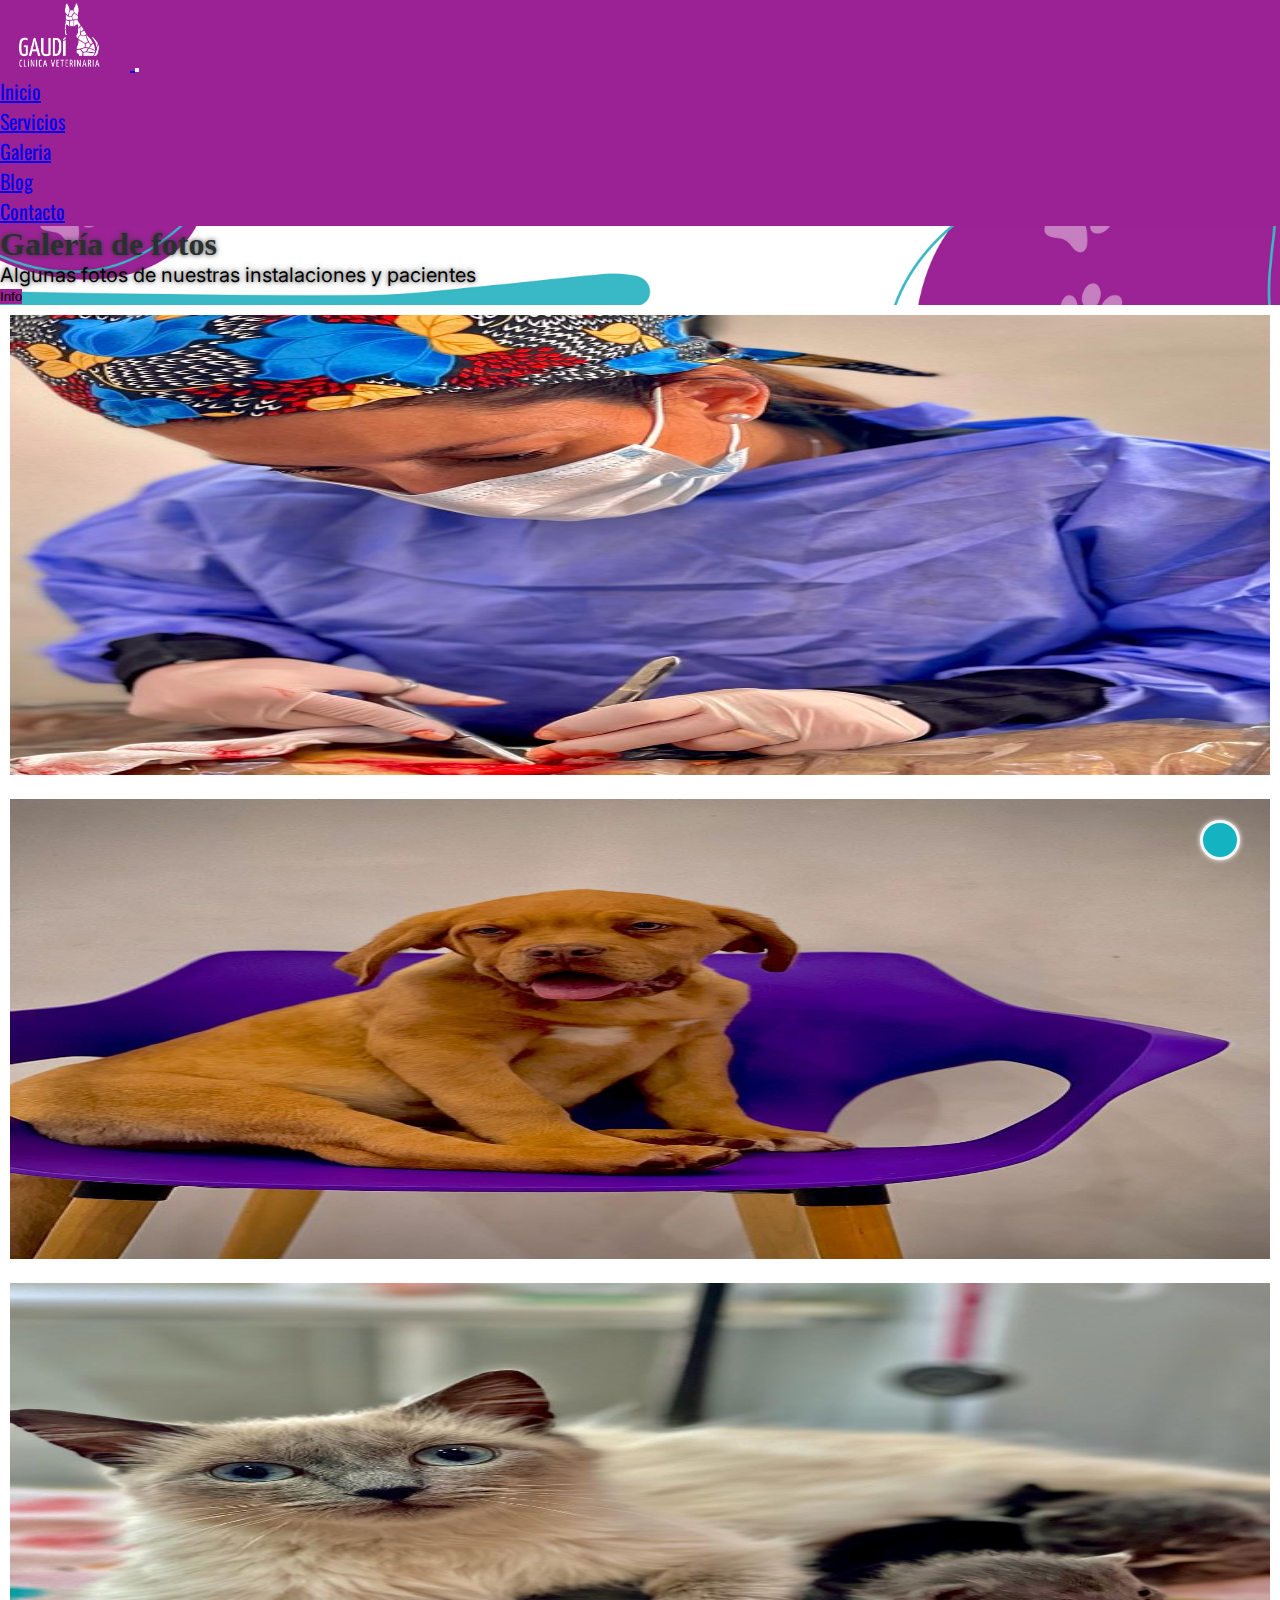
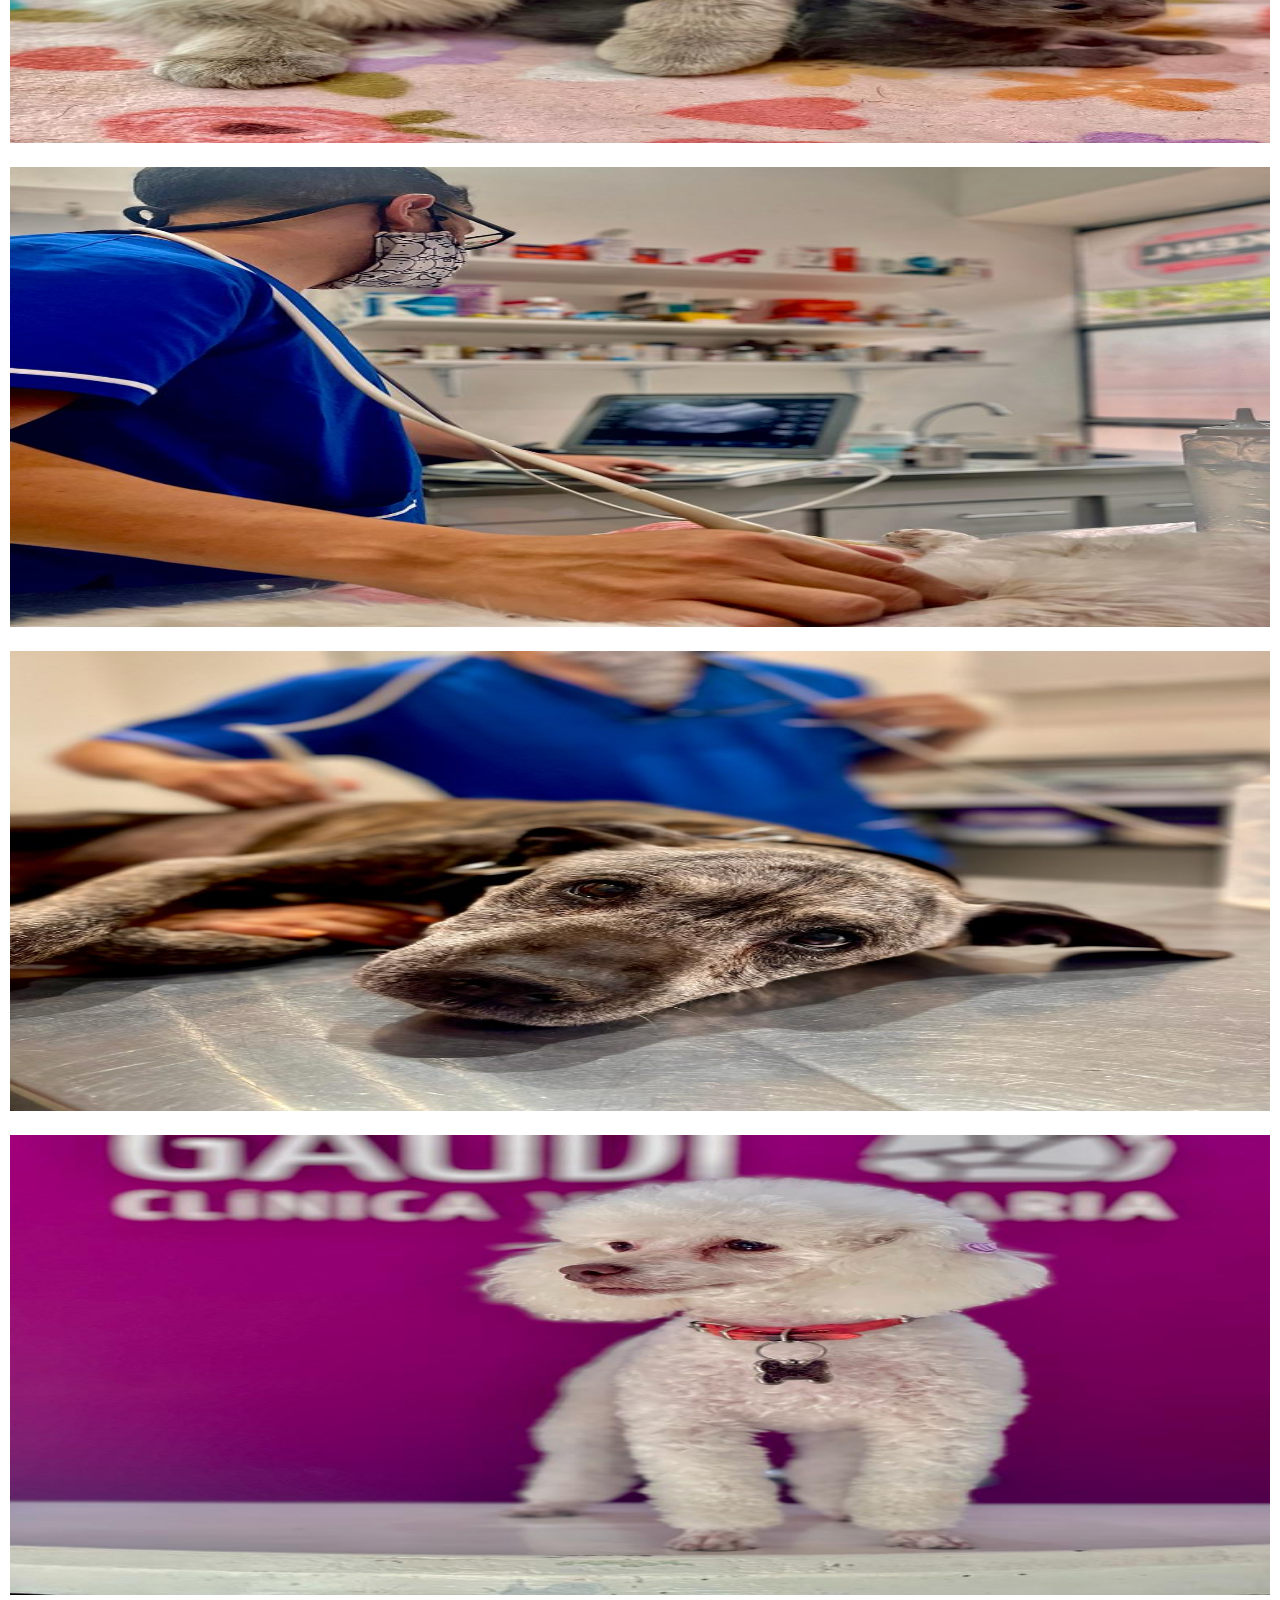
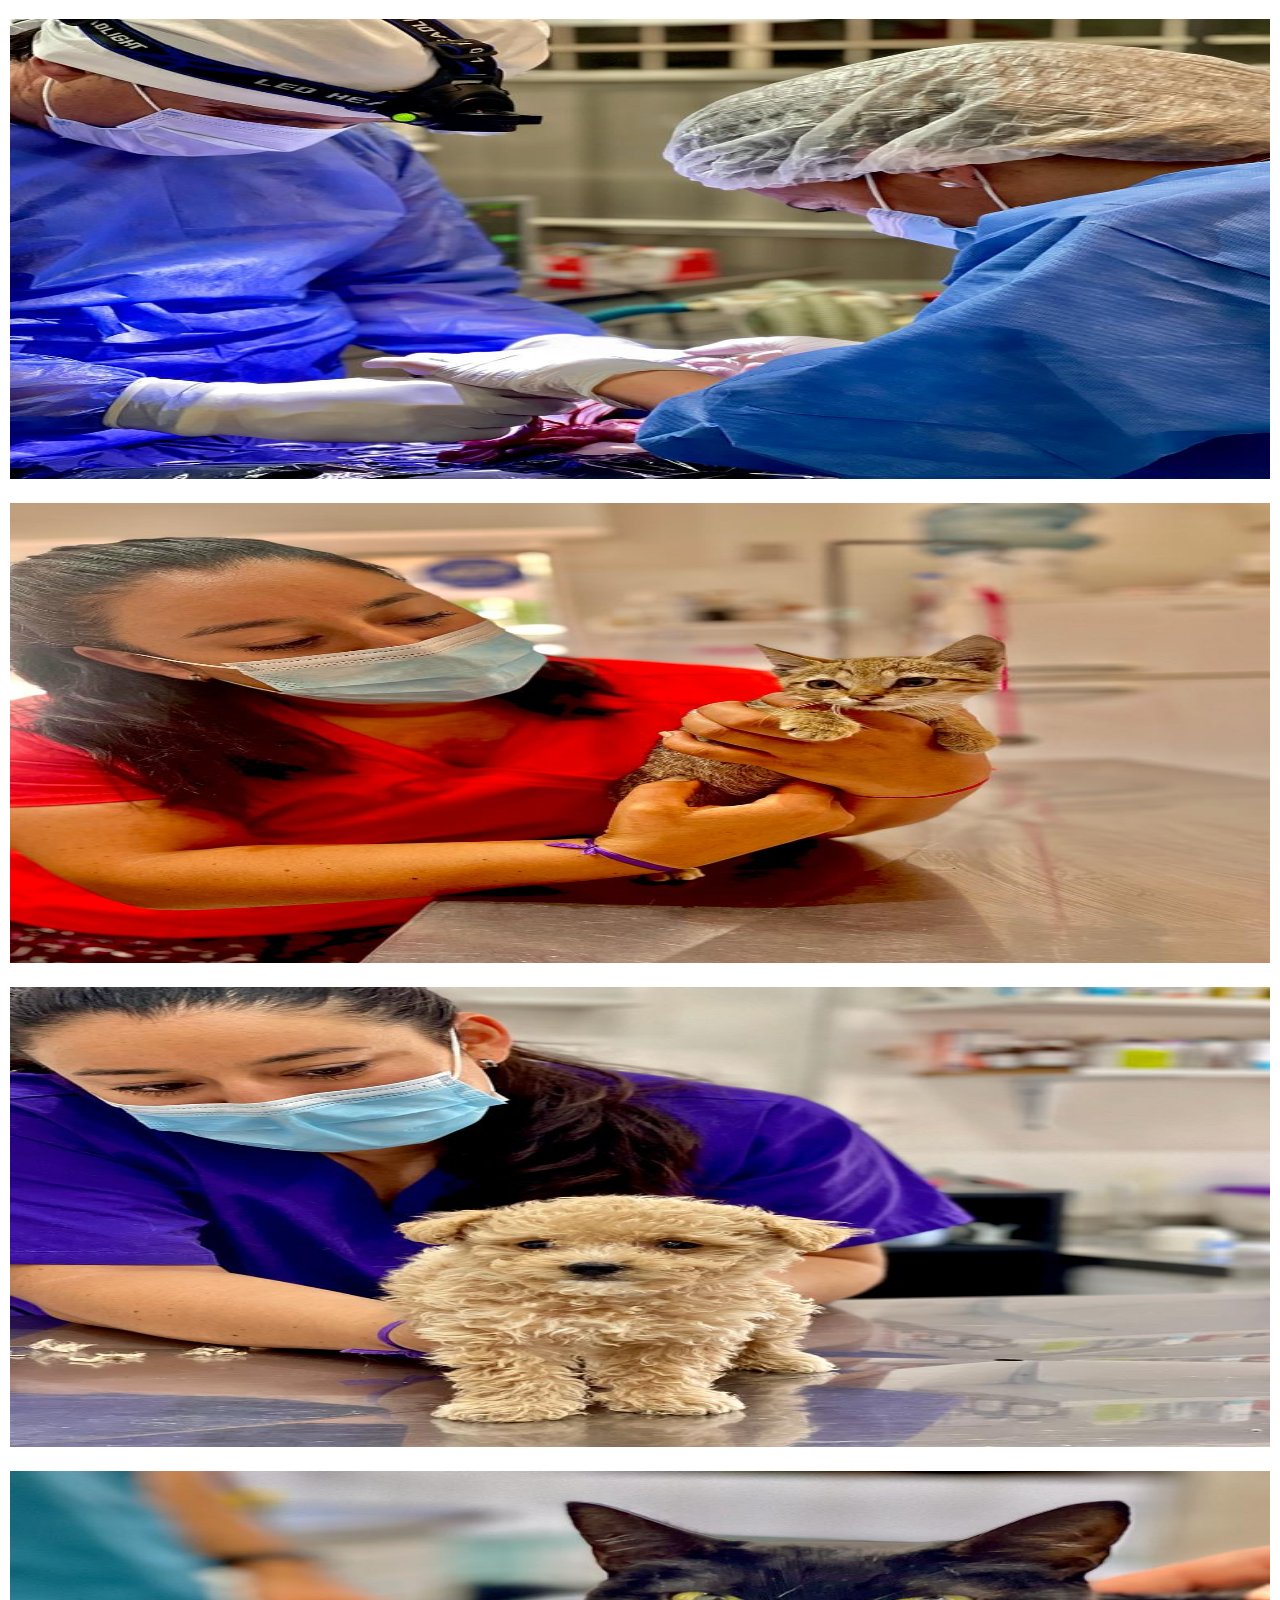
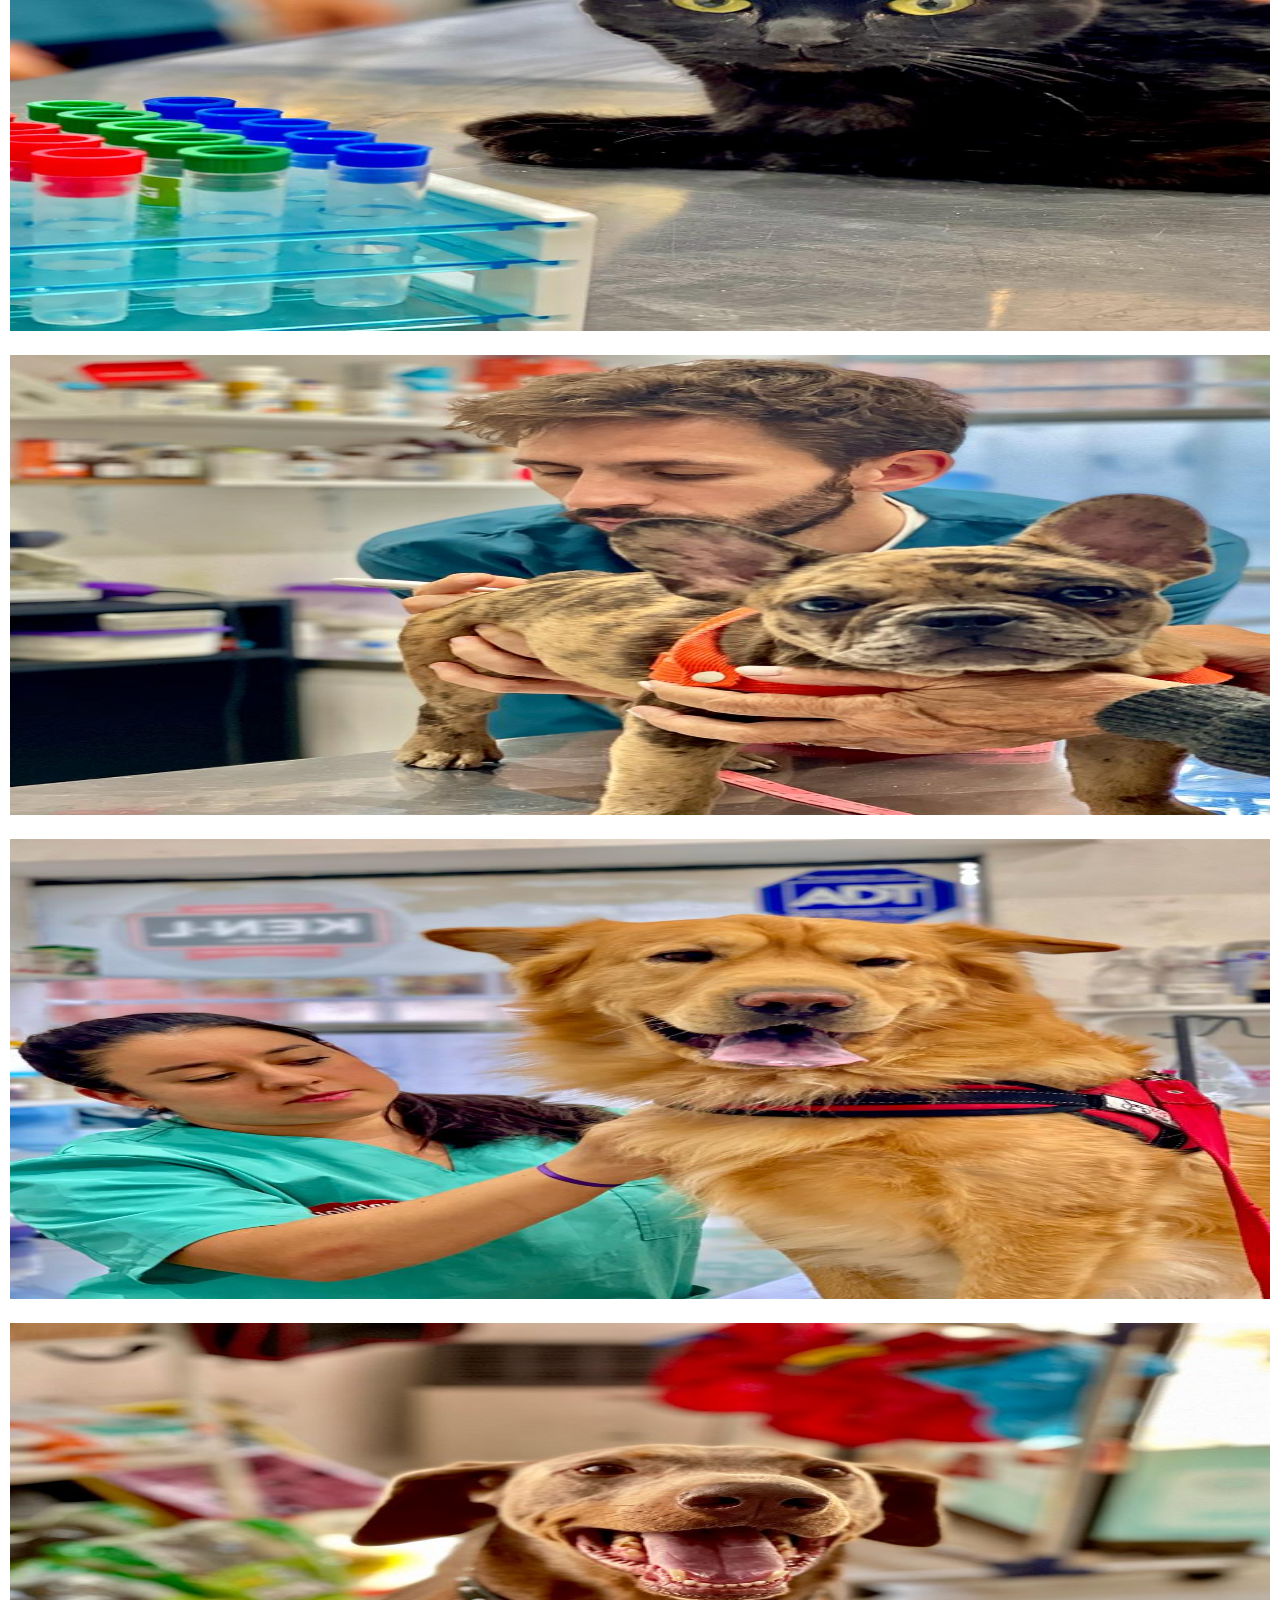
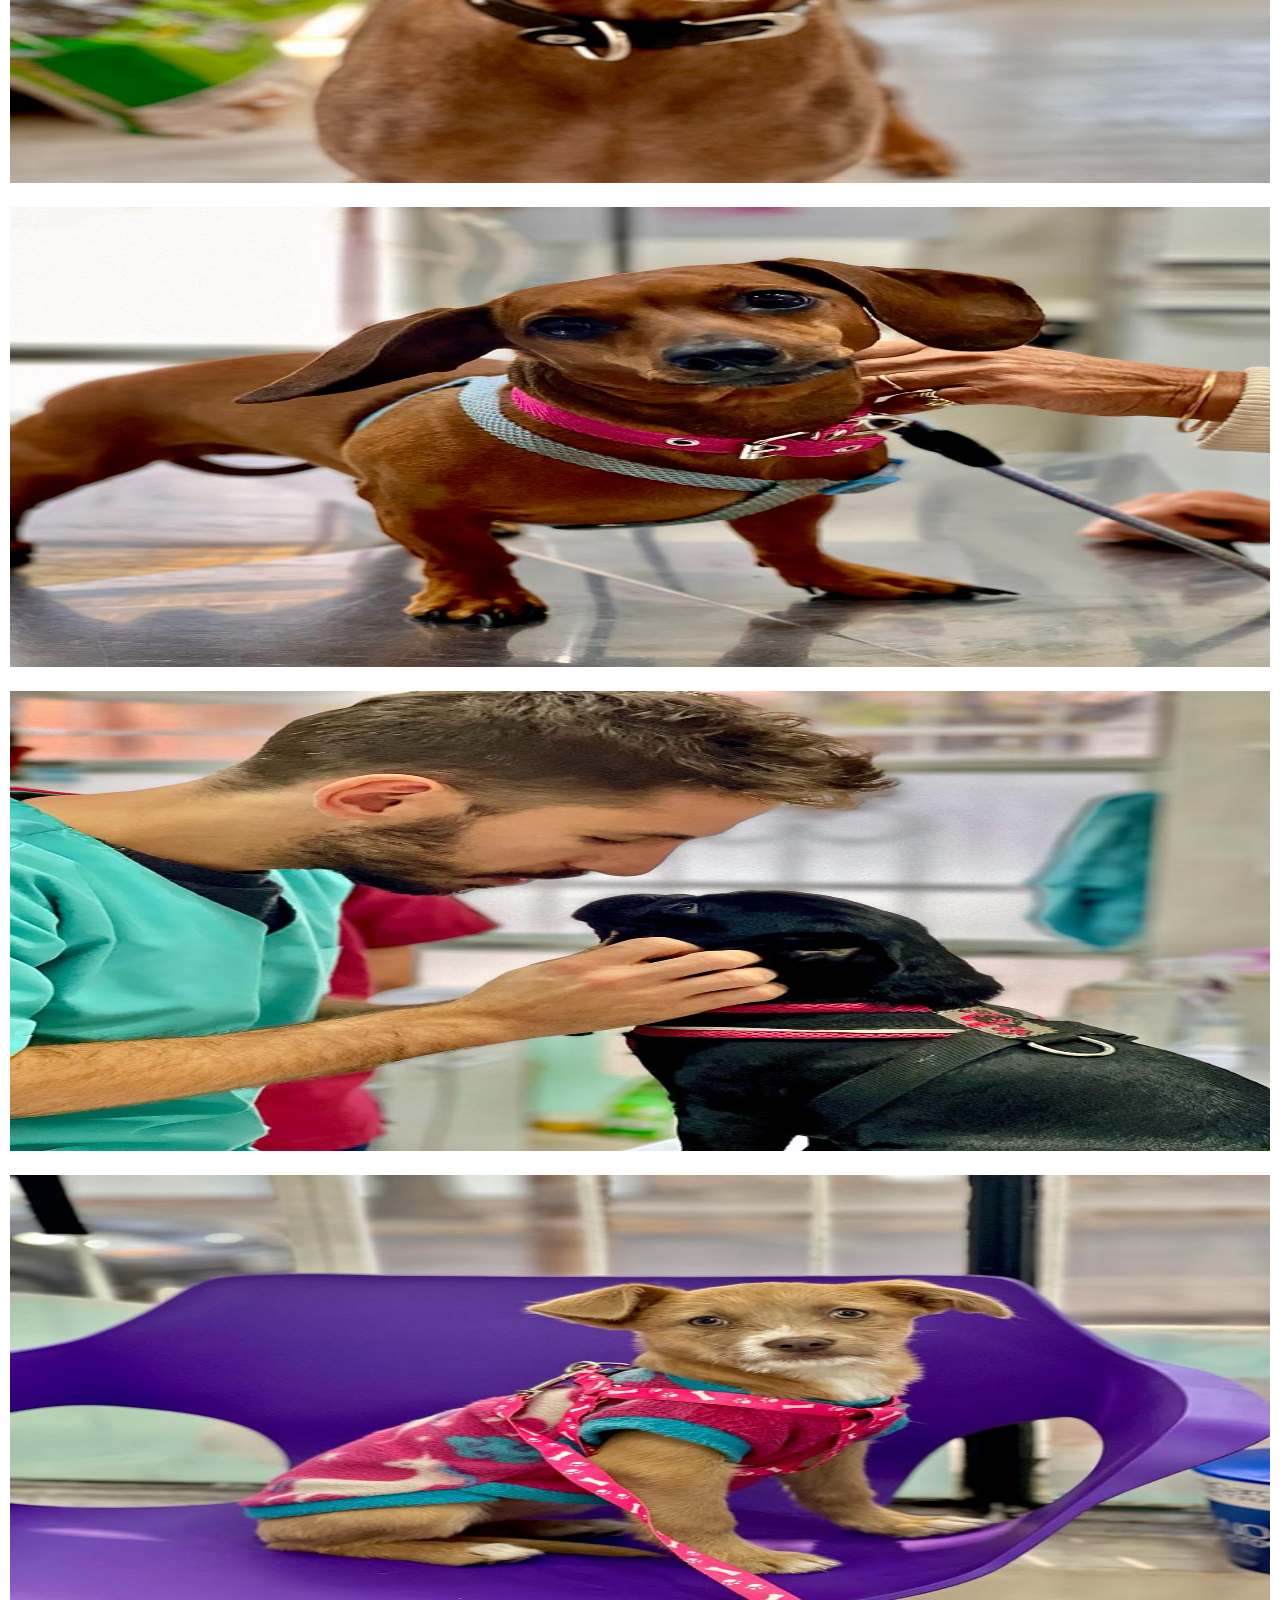
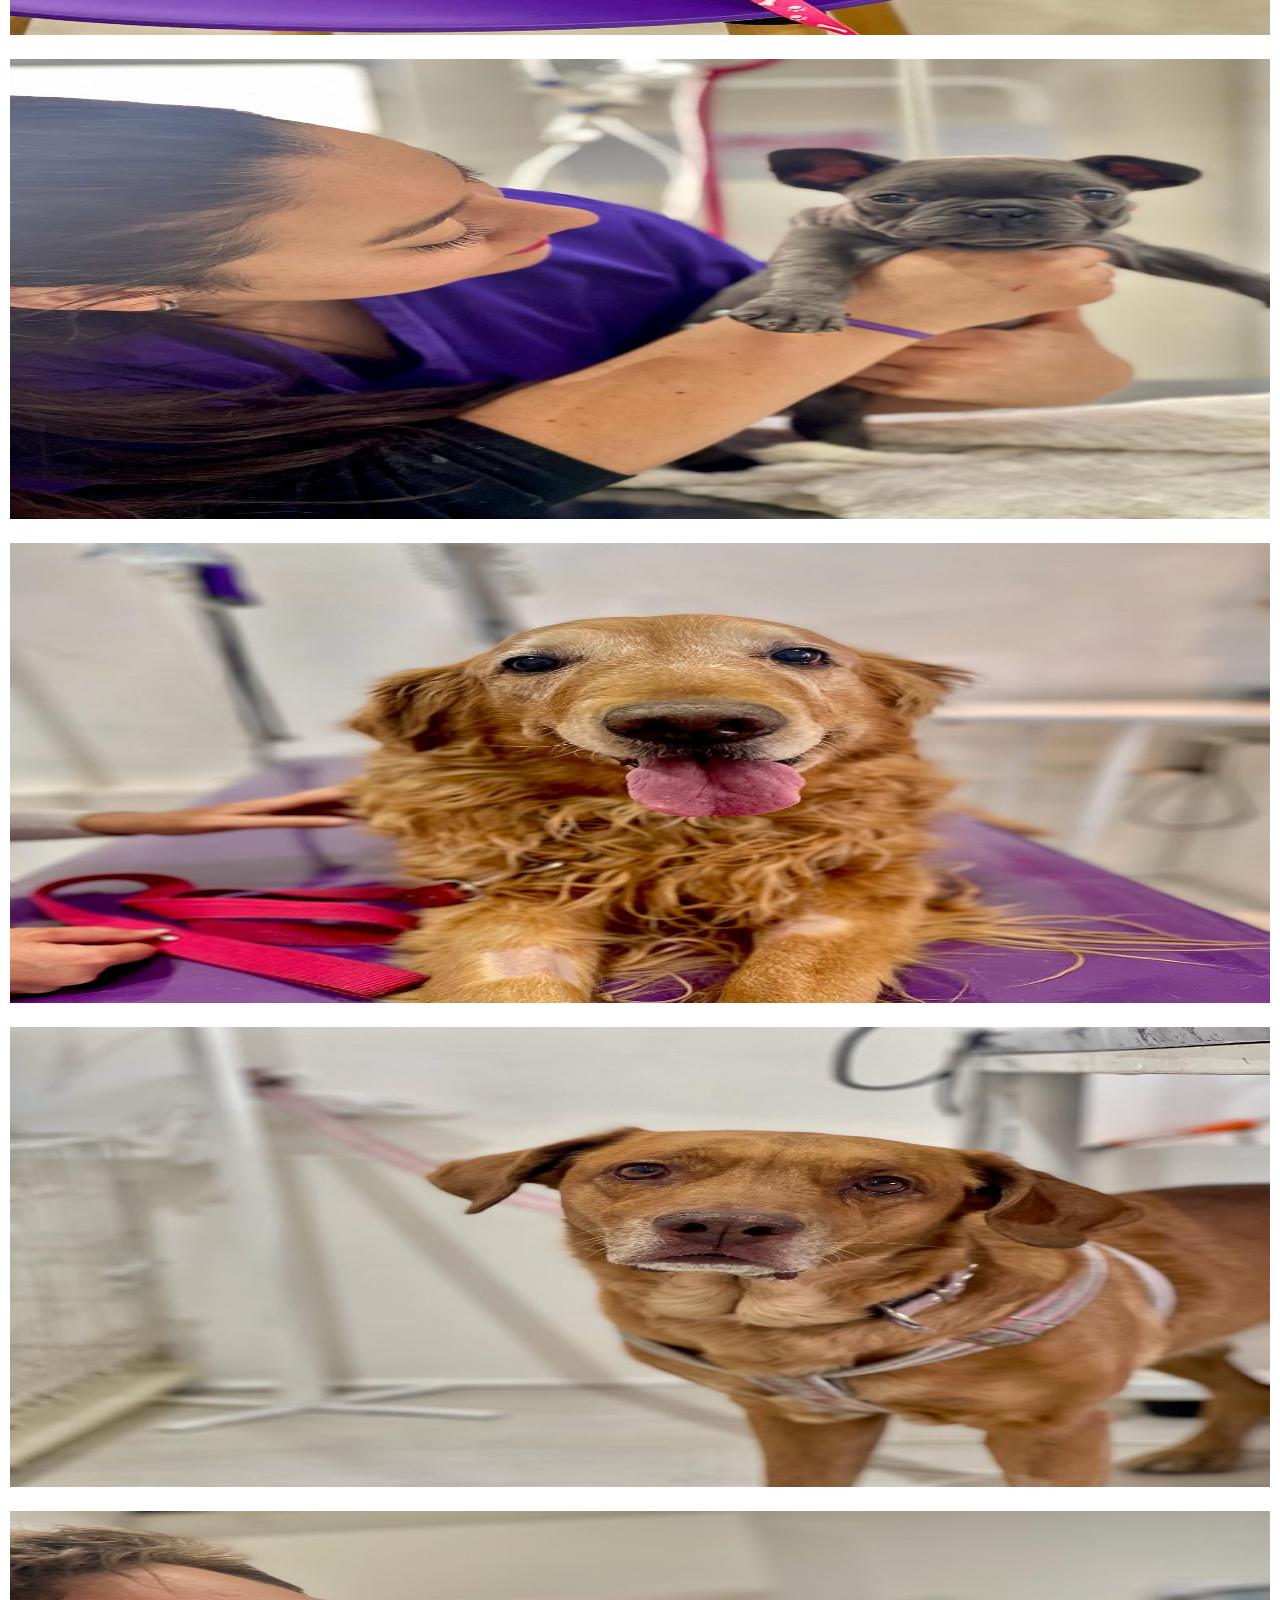
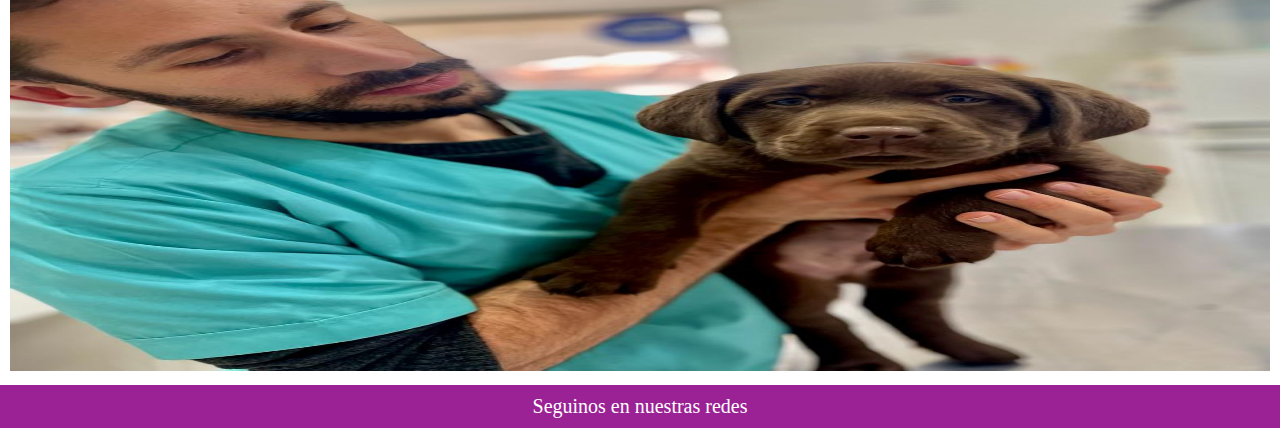
==== galeria.html @ 2f13451f "agrego galeria de imagenes y sass" ====
<!DOCTYPE html>
<html lang="en">
<head>
    <meta charset="UTF-8">
    <meta http-equiv="X-UA-Compatible" content="IE=edge">
    <meta name="viewport" content="width=device-width, initial-scale=1.0">
    <link rel="shortcut icon" href="multimedia/logovet.png" type="image/x-icon">
    <link rel="stylesheet" href="https://cdnjs.cloudflare.com/ajax/libs/font-awesome/6.1.2/css/all.min.css" integrity="sha512-1sCRPdkRXhBV2PBLUdRb4tMg1w2YPf37qatUFeS7zlBy7jJI8Lf4VHwWfZZfpXtYSLy85pkm9GaYVYMfw5BC1A==" crossorigin="anonymous" referrerpolicy="no-referrer" />
    <link rel="preconnect" href="https://fonts.googleapis.com">
    <link rel="preconnect" href="https://fonts.gstatic.com" crossorigin>
    <link href="https://fonts.googleapis.com/css2?family=Bebas+Neue&family=Inter:wght@300&family=Oswald&display=swap" rel="stylesheet">
    <link rel="stylesheet" href="https://cdn.jsdelivr.net/npm/bootstrap@4.6.2/dist/css/bootstrap.min.css"
        integrity="sha384-xOolHFLEh07PJGoPkLv1IbcEPTNtaed2xpHsD9ESMhqIYd0nLMwNLD69Npy4HI+N" crossorigin="anonymous">
    <link rel="stylesheet" href="https://use.fontawesome.com/releases/v5.7.0/css/all.css" integrity="sha384-lZN37f5QGtY3VHgisS14W3ExzMWZxybE1SJSEsQp9S+oqd12jhcu+A56Ebc1zFSJ" crossorigin="anonymous">
    <link rel="stylesheet" href="/sass/galeria.css">
    <title>Document</title>
</head>
<body>

        <!--Barra nav inicio-->
        <nav class="navbar navbar-expand-lg navbar-dark sticky-top">
            <!-- Brand -->
            <a class="navbar-brand" href="#">
                <img src="multimedia/logoinicio.png" alt="logo" style="width: 130px;">
            </a>
    
            <!-- Toggler/collapsibe Button -->
            <button class="navbar-toggler" type="button" data-toggle="collapse" data-target="#collapsibleNavbar">
                <span class="navbar-toggler-icon"></span>
            </button>
    
            <!-- Navbar links -->
            <div class="collapse navbar-collapse" id="collapsibleNavbar">
                <ul class="navbar-nav">
                    <li class="nav-item">
                        <a class="nav-link" href="index.html">Inicio</a>
                    </li>
                    <li class="nav-item">
                        <a class="nav-link" href="servicios.html">Servicios</a>
                    </li>
                    <li class="nav-item">
                        <a class="nav-link" href="galeria.html">Galeria</a>
                    </li>
                    <li class="nav-item">
                        <a class="nav-link" href="blog.html">Blog</a>
                    </li>
                    <li class="nav-item">
                        <a class="nav-link" href="#">Contacto</a>
                    </li>
    
                </ul>
            </div>
        </nav>
        <!--Barra nav fin-->

        <!--Jumbotron in-->
    <div class="jumbotron">
        <h1>Galería de fotos</h1>
        <p>Algunas fotos de nuestras instalaciones y pacientes</p>
        <button type="button" class="btn btn-info">Info</button>
    </div>
    <!--Jumbotron fin-->

    <section id="galeria" class="container">
        <div class="row">
            <div class="col-lg-4 col-md-6 col-sm-12">
                <img src="/multimedia/img1.jpeg" alt="Imagenes Galeria">
            </div>
            <div class="col-lg-4 col-md-6 col-sm-12">
                <img src="/multimedia/img2.jpeg" alt="Imagenes Galeria">
            </div>
            <div class="col-lg-4 col-md-6 col-sm-12">
                <img src="/multimedia/img3.jpeg" alt="Imagenes Galeria">
            </div>
            <div class="col-lg-4 col-md-6 col-sm-12">
                <img src="/multimedia/img4.jpeg" alt="Imagenes Galeria">
            </div>
            <div class="col-lg-4 col-md-6 col-sm-12">
                <img src="/multimedia/img5.jpeg" alt="Imagenes Galeria">
            </div>
            <div class="col-lg-4 col-md-6 col-sm-12">
                <img src="/multimedia/img6.jpeg" alt="Imagenes Galeria">
            </div>
            <div class="col-lg-4 col-md-6 col-sm-12">
                <img src="/multimedia/img7.jpeg" alt="Imagenes Galeria">
            </div>
            <div class="col-lg-4 col-md-6 col-sm-12">
                <img src="/multimedia/img8.jpeg" alt="Imagenes Galeria">
            </div>
            <div class="col-lg-4 col-md-6 col-sm-12">
                <img src="/multimedia/img9.jpeg" alt="Imagenes Galeria">
            </div>
            <div class="col-lg-4 col-md-6 col-sm-12">
                <img src="/multimedia/img10.jpeg" alt="Imagenes Galeria">
            </div>
            <div class="col-lg-4 col-md-6 col-sm-12">
                <img src="/multimedia/img11.jpeg" alt="Imagenes Galeria">
            </div>
            <div class="col-lg-4 col-md-6 col-sm-12">
                <img src="/multimedia/img12.jpeg" alt="Imagenes Galeria">
            </div>
            <div class="col-lg-4 col-md-6 col-sm-12">
                <img src="/multimedia/img13.jpeg" alt="Imagenes Galeria">
            </div>
            <div class="col-lg-4 col-md-6 col-sm-12">
                <img src="/multimedia/img14.jpeg" alt="Imagenes Galeria">
            </div>
            <div class="col-lg-4 col-md-6 col-sm-12">
                <img src="/multimedia/img15.jpeg" alt="Imagenes Galeria">
            </div>
            <div class="col-lg-4 col-md-6 col-sm-12">
                <img src="/multimedia/img16.jpeg" alt="Imagenes Galeria">
            </div>
            <div class="col-lg-4 col-md-6 col-sm-12">
                <img src="/multimedia/img17.jpeg" alt="Imagenes Galeria">
            </div>
            <div class="col-lg-4 col-md-6 col-sm-12">
                <img src="/multimedia/img18.jpeg" alt="Imagenes Galeria">
            </div>
            <div class="col-lg-4 col-md-6 col-sm-12">
                <img src="/multimedia/img19.jpeg" alt="Imagenes Galeria">
            </div>
            <div class="col-lg-4 col-md-6 col-sm-12">
                <img src="/multimedia/img20.jpeg" alt="Imagenes Galeria ">
            </div>
        </div>
    </section>

    <footer class="pie">
        <p>Seguinos en nuestras redes</p>
        <div class="redes">
            <a href="https://www.facebook.com/search/top?q=veterinaria%20gaud%C3%AD"><i class="fa-brands fa-facebook"></i></a>
            <a href="https://www.instagram.com/veterinariagaudi/"><i class="fa-brands fa-instagram"></i></a>
        </div>
    </footer>
    <a href="#" class="subir">
        <i class="fa-solid fa-angle-up"></i>
    </a>
    
    <script src="https://cdn.jsdelivr.net/npm/jquery@3.5.1/dist/jquery.slim.min.js"
        integrity="sha384-DfXdz2htPH0lsSSs5nCTpuj/zy4C+OGpamoFVy38MVBnE+IbbVYUew+OrCXaRkfj" crossorigin="anonymous">
    </script>
    <script src="https://cdn.jsdelivr.net/npm/popper.js@1.16.1/dist/umd/popper.min.js"
        integrity="sha384-9/reFTGAW83EW2RDu2S0VKaIzap3H66lZH81PoYlFhbGU+6BZp6G7niu735Sk7lN" crossorigin="anonymous">
    </script>
    <script src="https://cdn.jsdelivr.net/npm/bootstrap@4.6.2/dist/js/bootstrap.min.js"
        integrity="sha384-+sLIOodYLS7CIrQpBjl+C7nPvqq+FbNUBDunl/OZv93DB7Ln/533i8e/mZXLi/P+" crossorigin="anonymous">
    </script>
</body>
</html>
---- sass/galeria.css ----
@import url("https://fonts.googleapis.com/css2?family=Bebas+Neue&family=Inter:wght@300&family=Oswald&display=swap");
* {
  margin: 0;
  padding: 0;
  box-sizing: border-box;
}

.navbar {
  background-color: #9b2295;
  font-family: "Oswald", sans-serif;
  font-size: 20px;
}

.pie {
  background-color: #9b2295;
  color: white;
  font-size: 20px;
  padding: 10px;
  margin: 0;
  text-align: center;
}

.redes i {
  background-color: #9b2295;
  text-align: center;
  color: white;
  font-size: 30px;
  transition: all 0.7s;
}

.redes i:hover {
  color: #13b3c1;
  cursor: pointer;
  transform: translateY(-20px);
  transition: all 0.7s;
}

::-moz-selection {
  background-color: #13b3c1;
  color: #9b2295;
}

::selection {
  background-color: #13b3c1;
  color: #9b2295;
}

::-webkit-scrollbar-track {
  box-shadow: inset 0 0 6px #333;
  border-radius: 3px;
  background-color: whitesmoke;
}

::-webkit-scrollbar {
  width: 15px;
  background-color: whitesmoke;
}

::-webkit-scrollbar-thumb {
  border-radius: 3px;
  box-shadow: inset 0 0 6px #333;
  background-color: #13b3c1;
}

.subir {
  height: 40px;
  width: 40px;
  background-color: #13b3c1;
  position: fixed;
  bottom: 40px;
  right: 40px;
  text-align: center;
  font-size: 27px;
  line-height: 40px;
  color: whitesmoke;
  border: 3px solid whitesmoke;
  border-radius: 50%;
  box-shadow: 0 0 5px #fff;
}

.jumbotron {
  background-image: url(/multimedia/banner.jpg);
  background-size: cover;
  background-position: center;
  border-radius: 0;
  margin-bottom: 0;
}
.jumbotron h1 {
  text-shadow: 0 0 5px #333;
  color: #2a2f30;
  font-family: v "Bebas Neue", cursive;
}
.jumbotron p {
  text-shadow: 0 0 5px #333;
  color: #000;
  font-size: 20px;
  font-family: "Inter", sans-serif;
}
.jumbotron button {
  background-color: #9b2295;
  border: #9b2295;
}

#galeria img {
  width: 100%;
  height: 460px;
}
#galeria img:hover {
  border: 5px solid #f7f7f7;
}
#galeria .col-lg-4 {
  margin: 0 !important;
  padding: 10px;
}/*# sourceMappingURL=galeria.css.map */
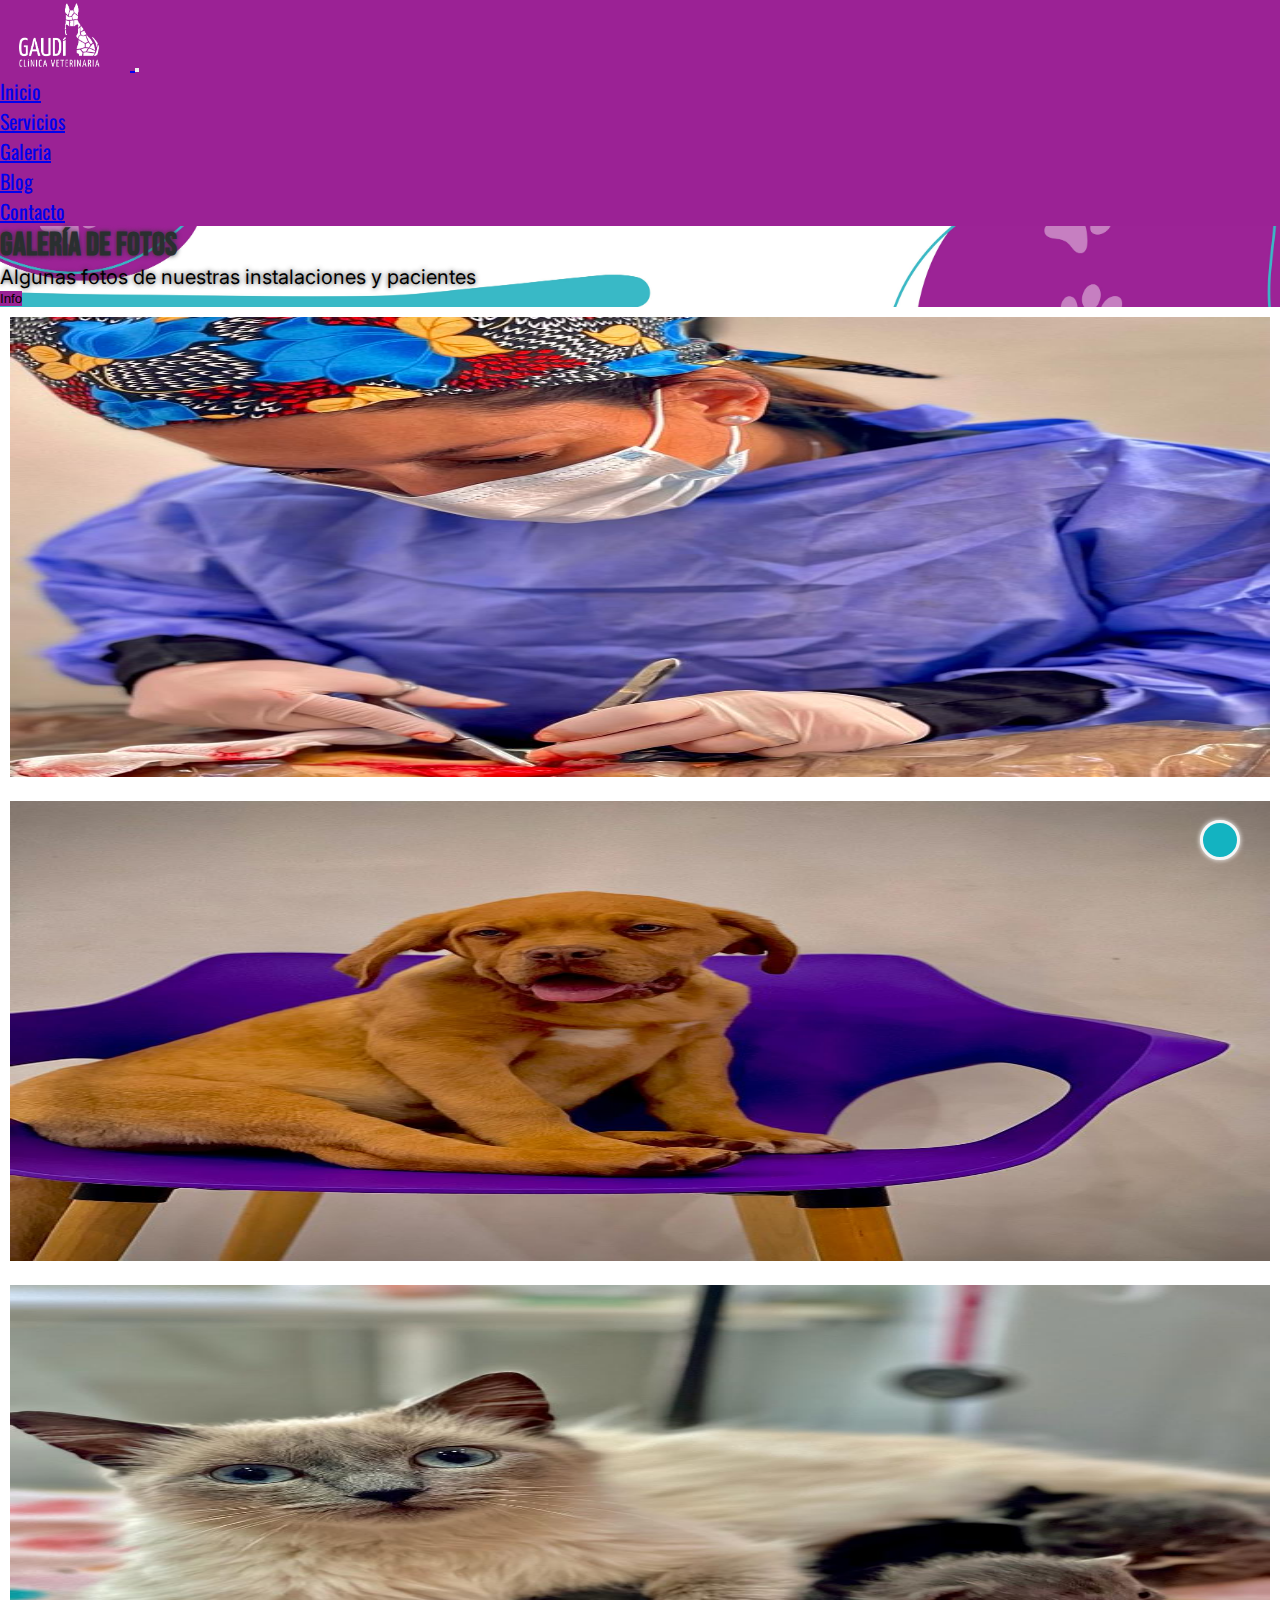
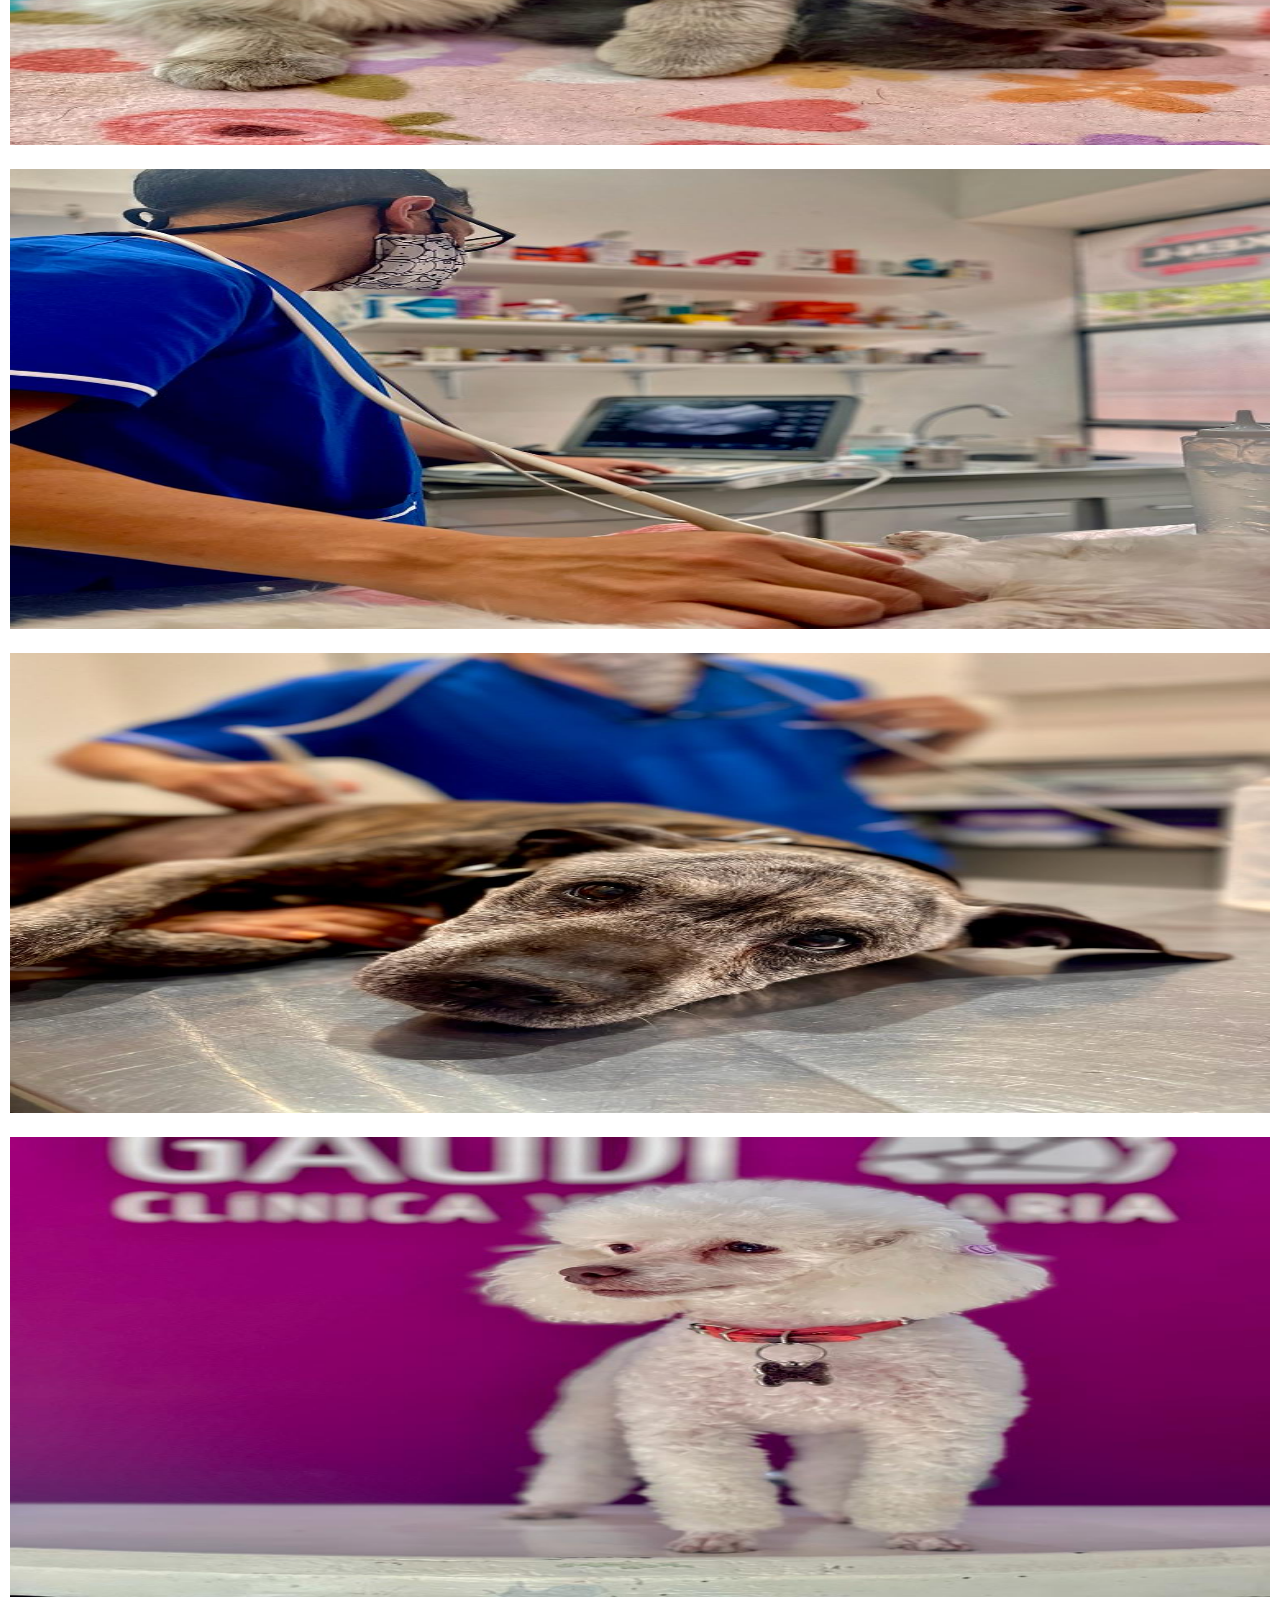
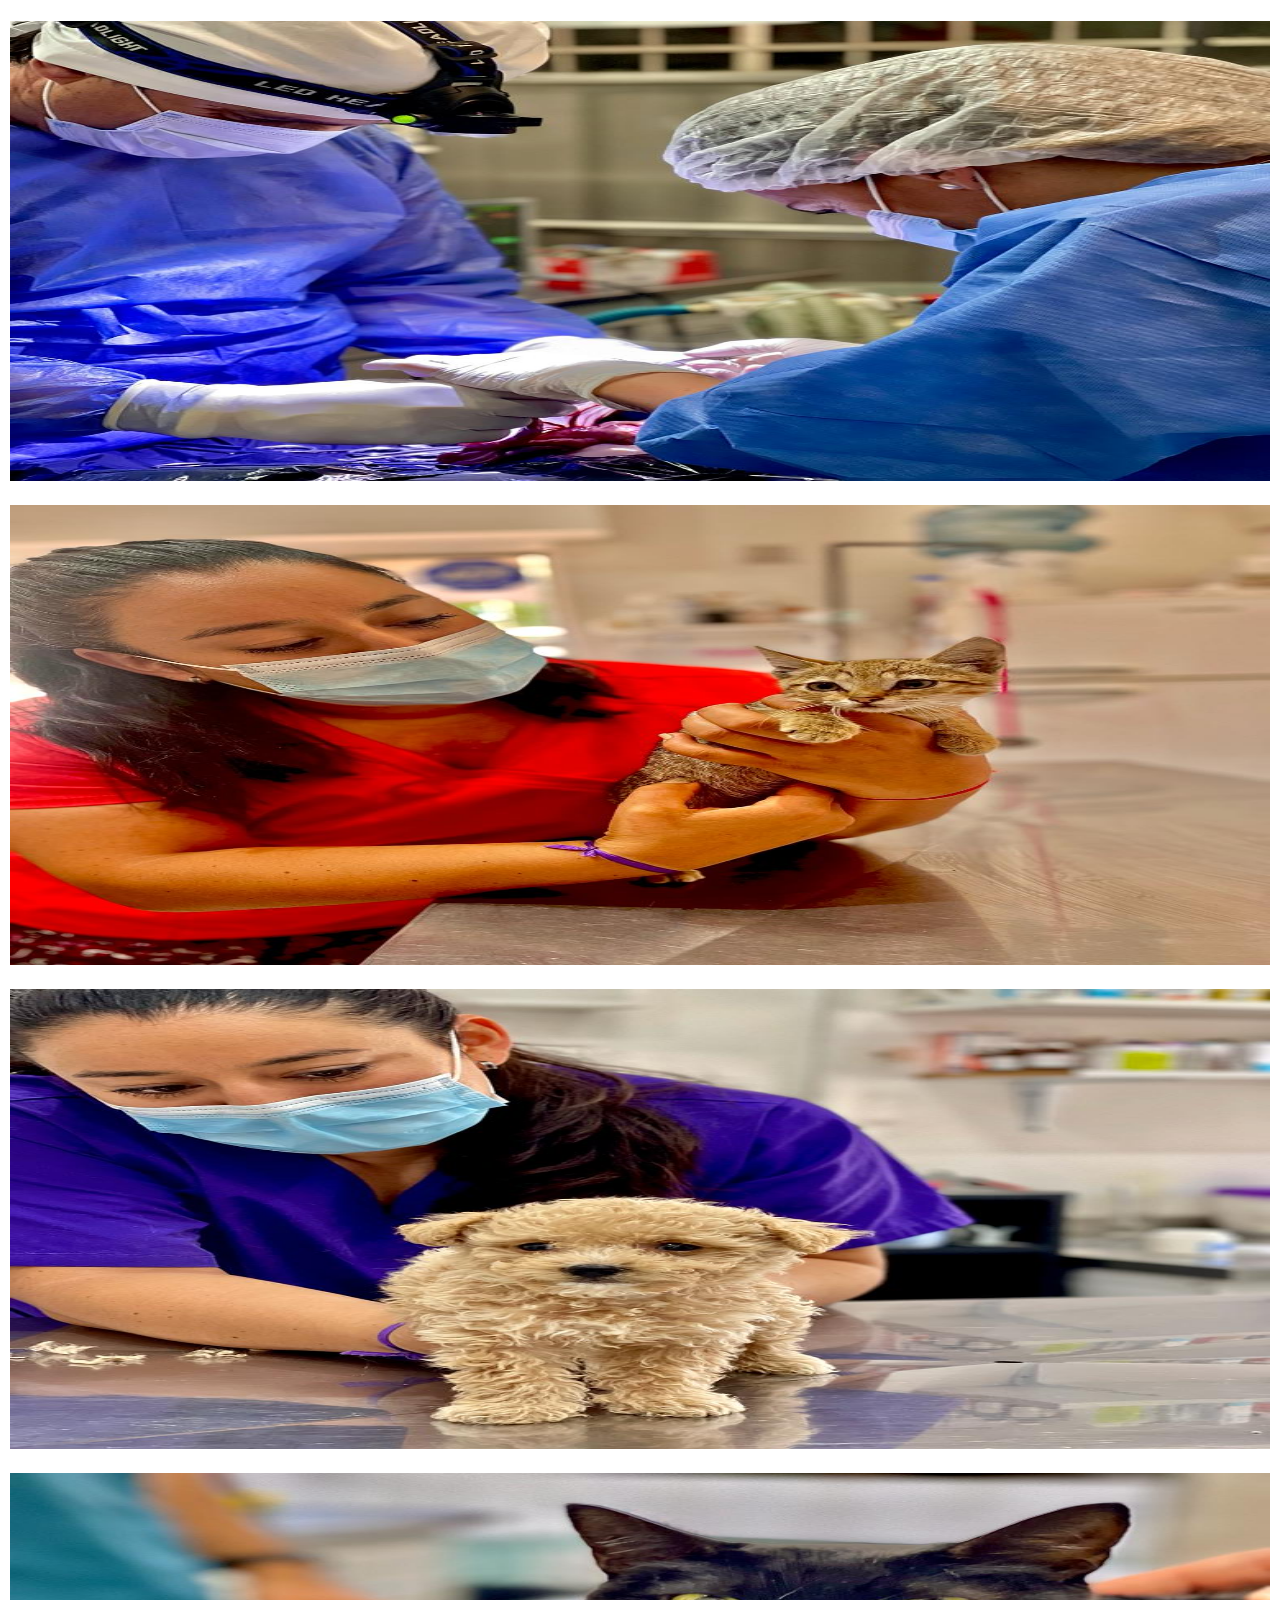
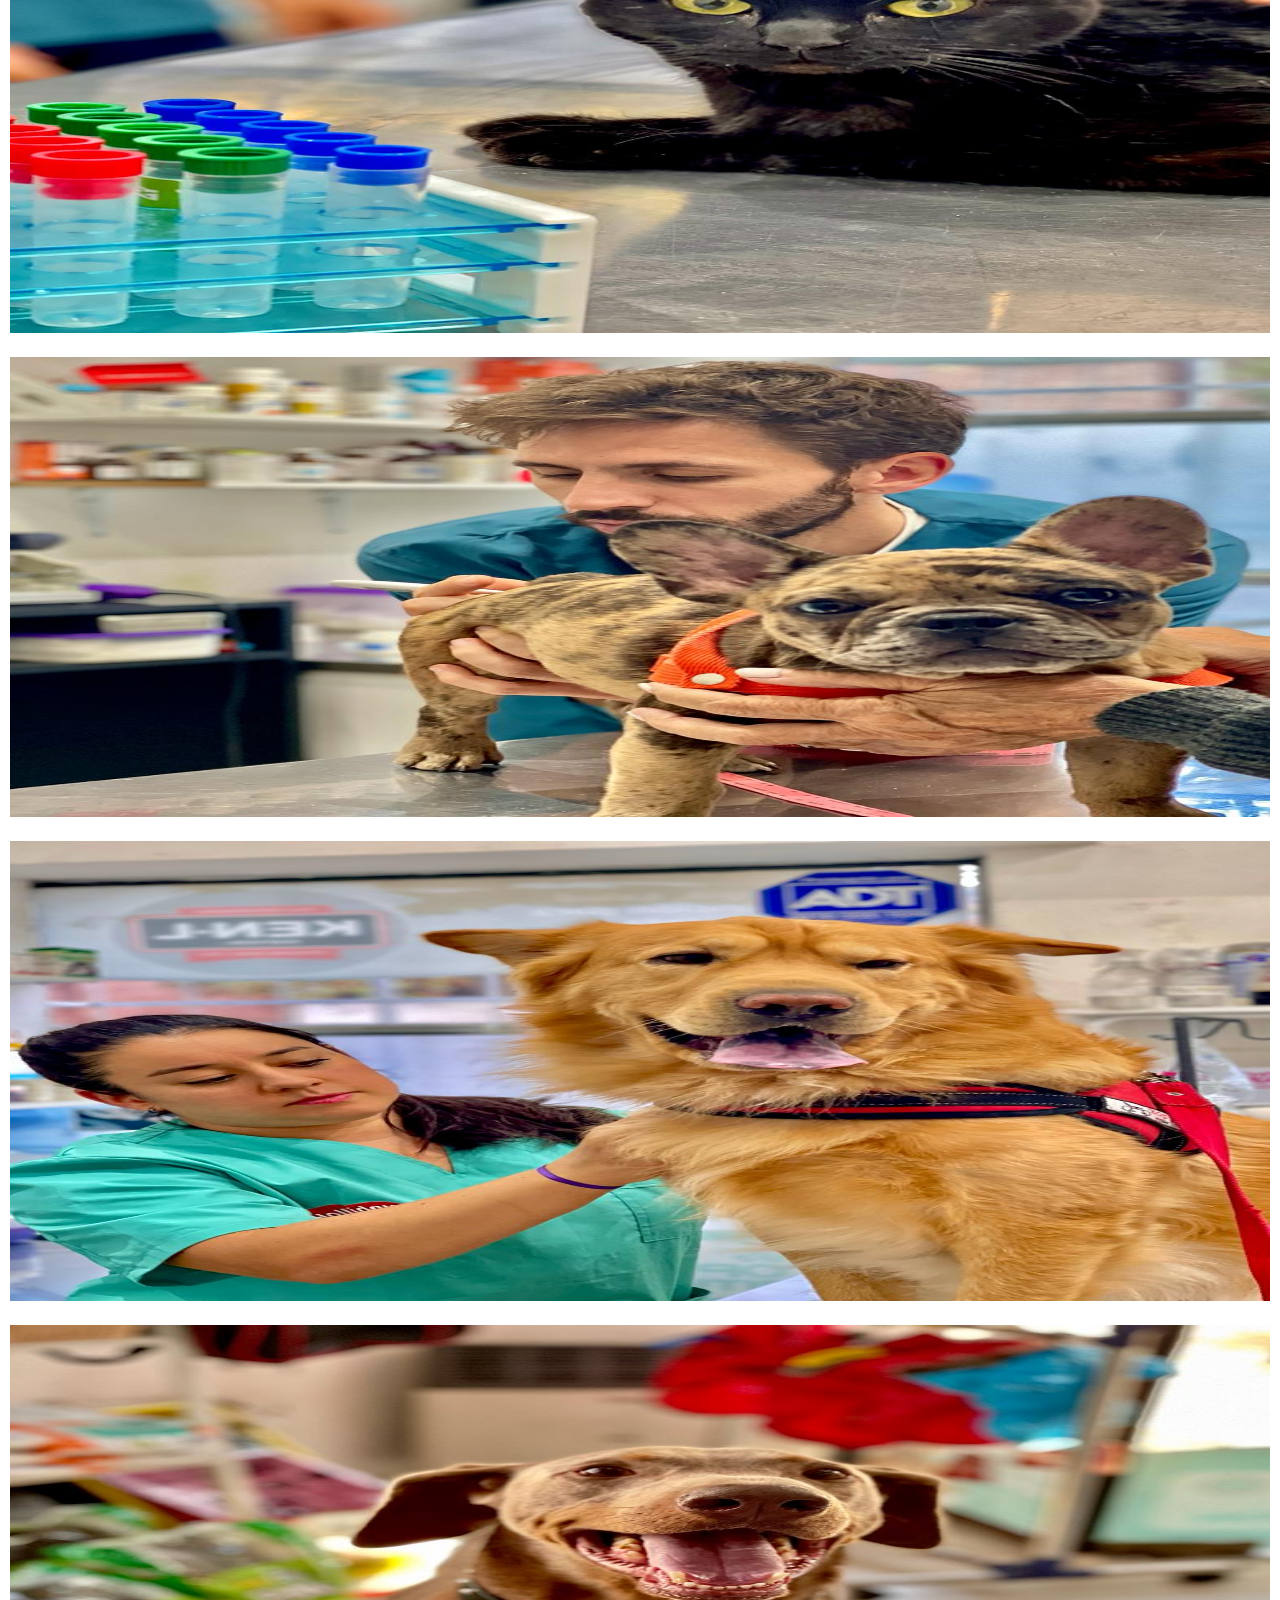
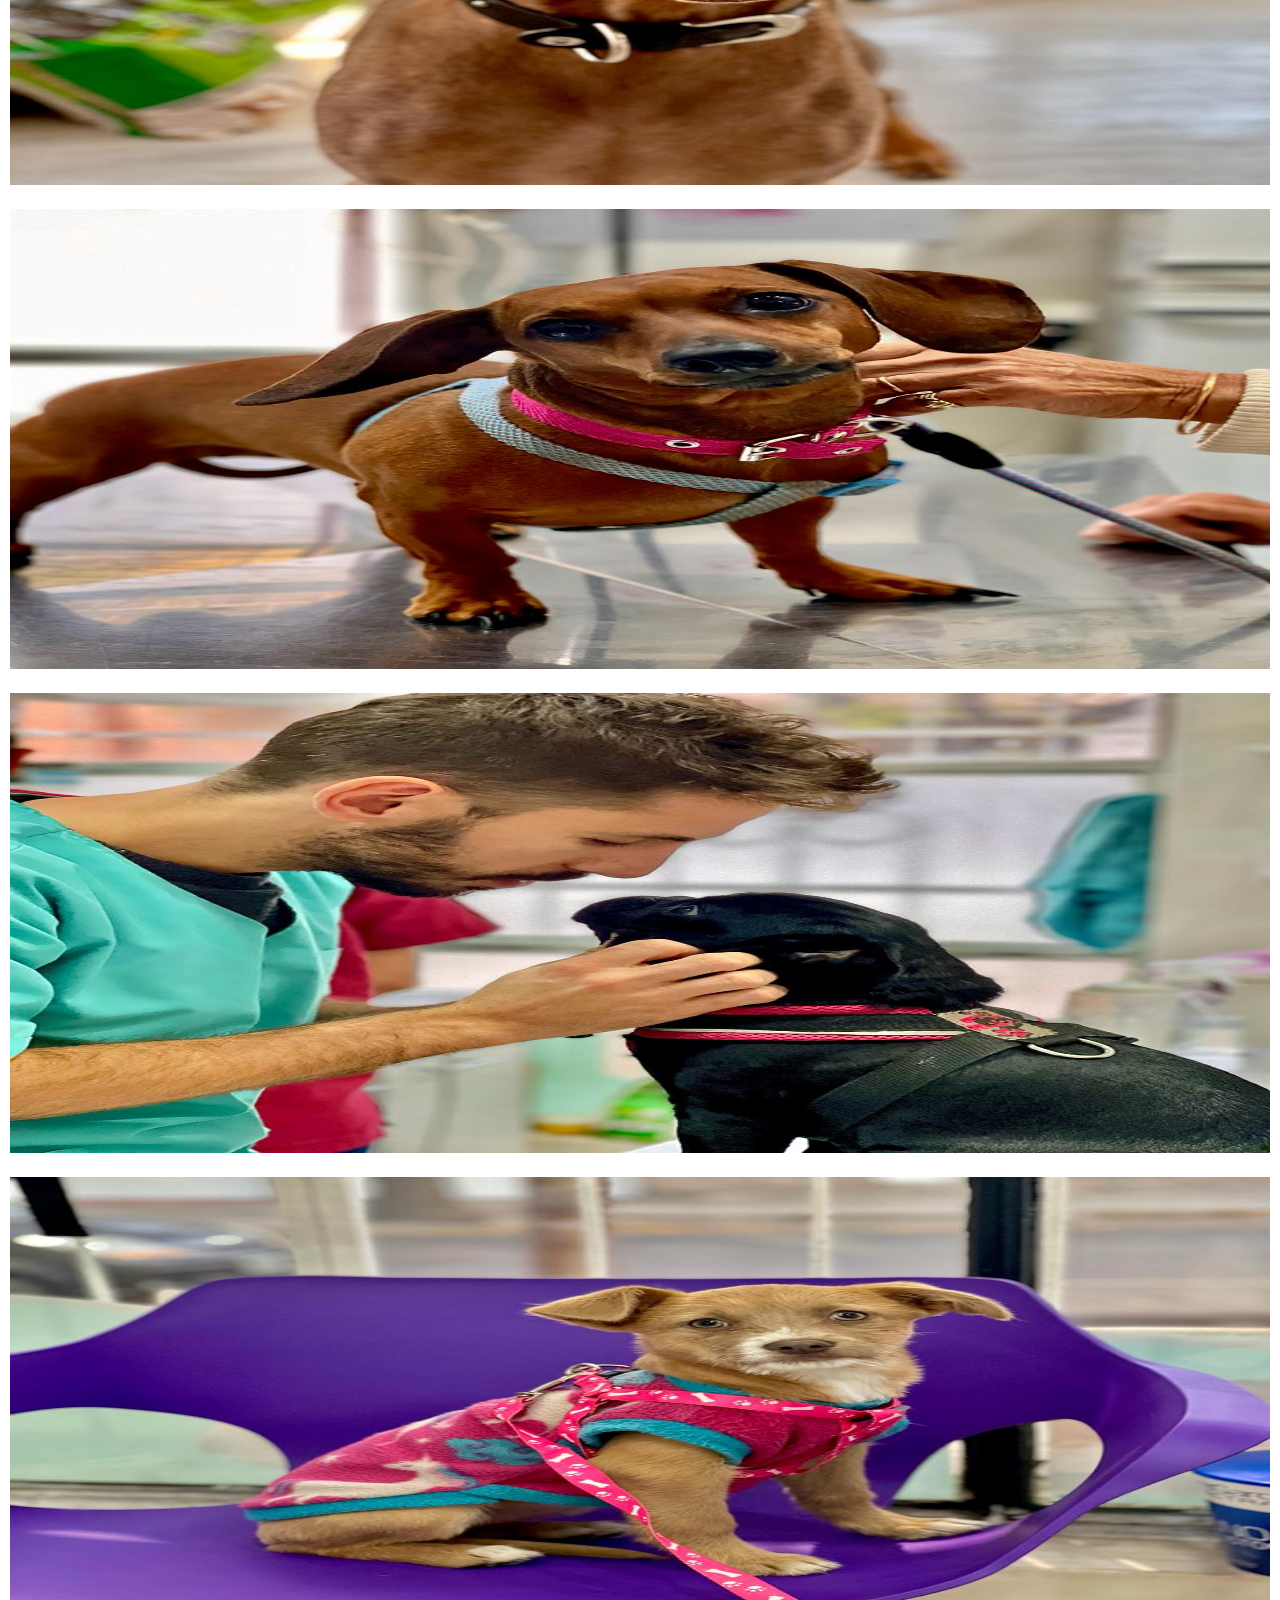
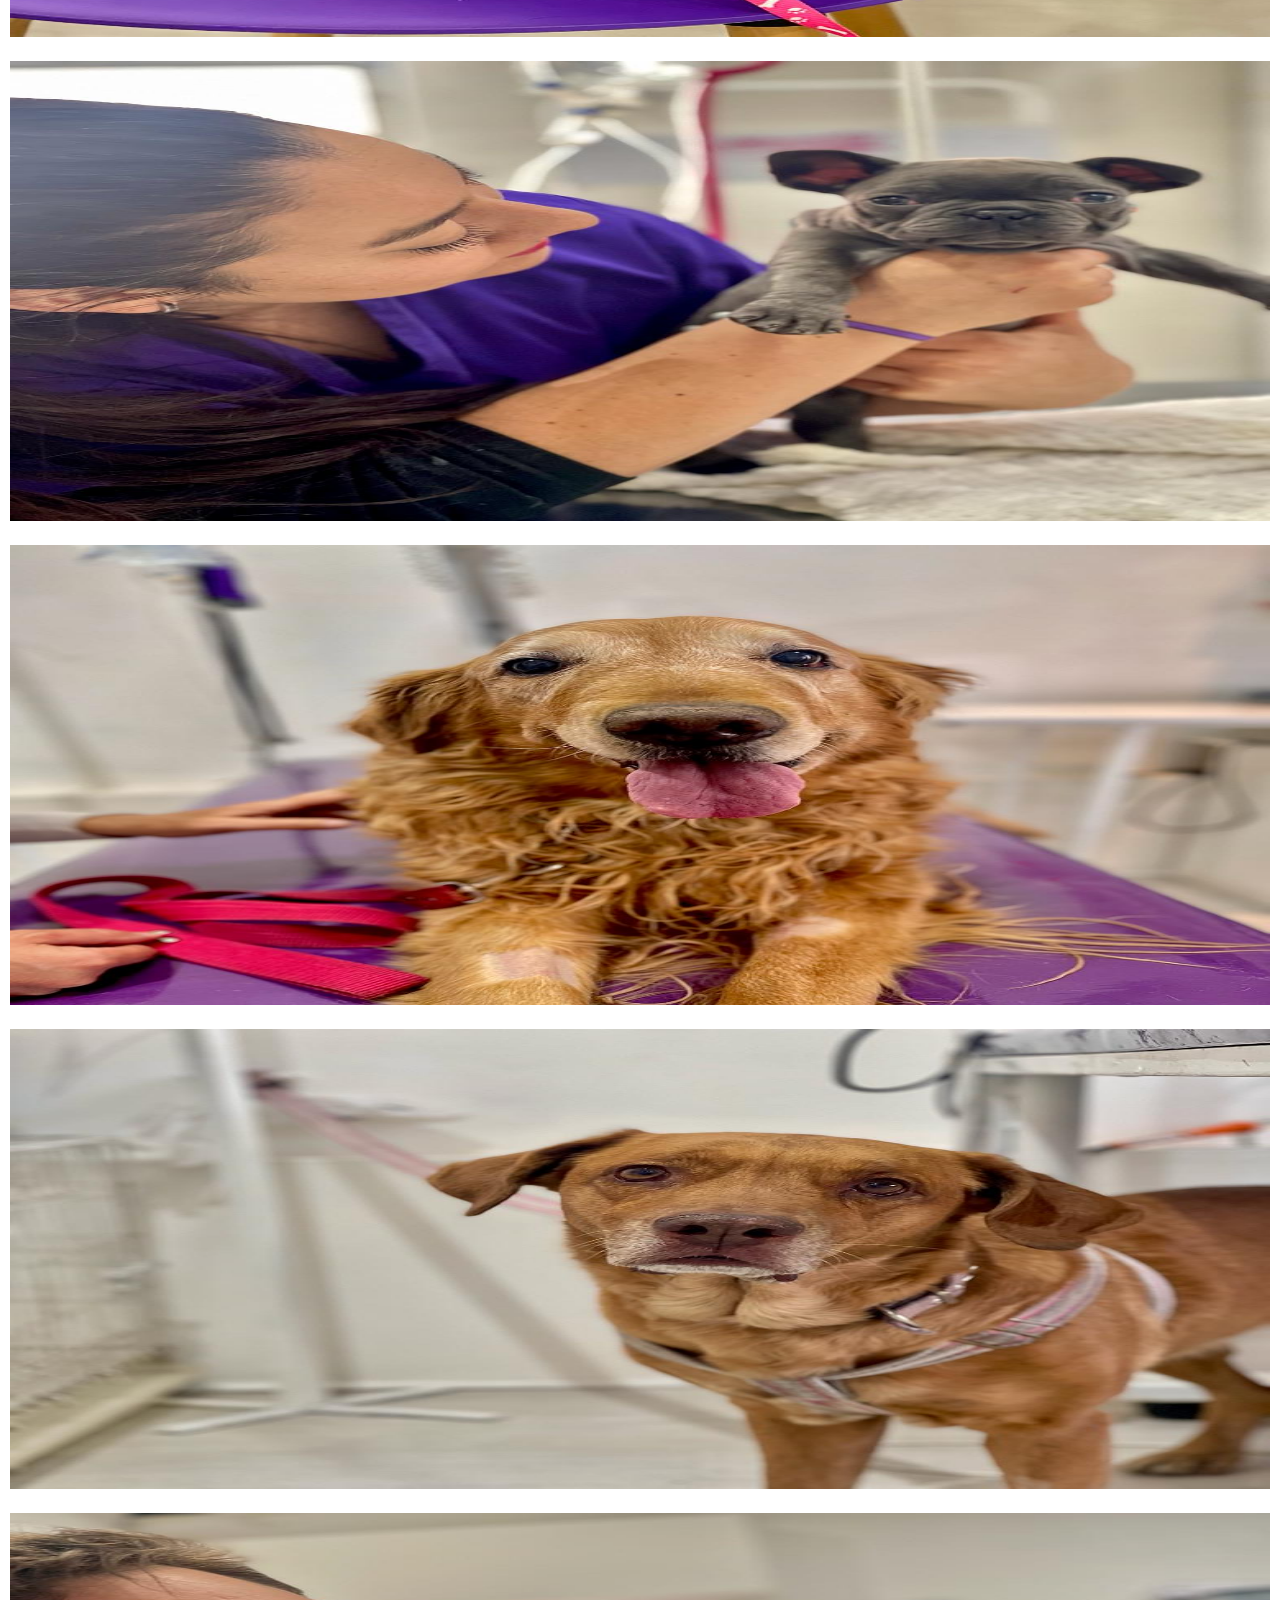
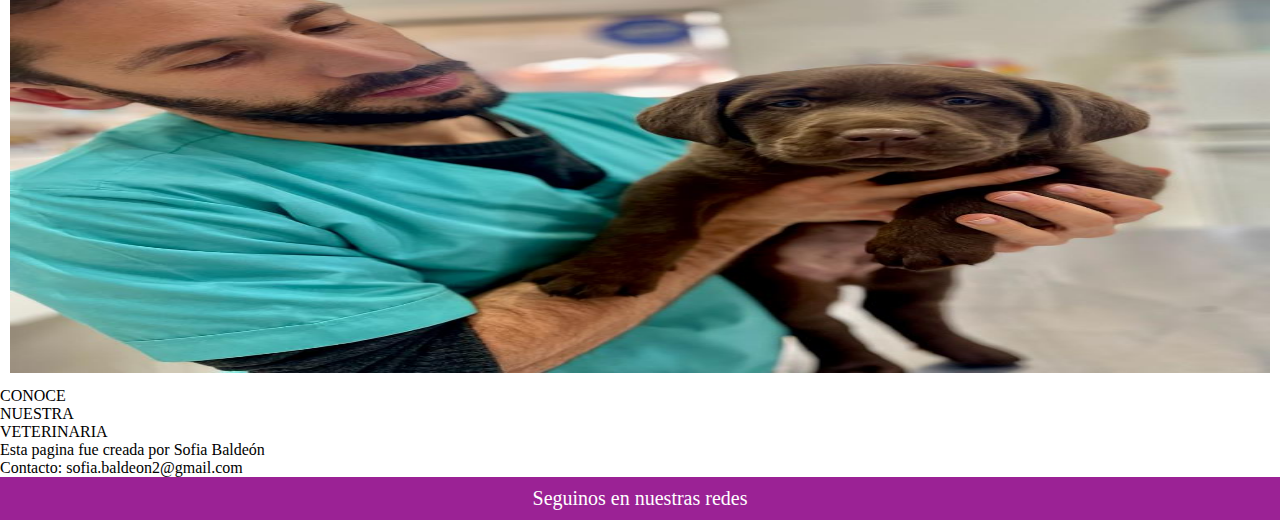
==== commit eb5c0900: "Creo las ultimas pag html con sus respectivos sass" ====
--- a/galeria.html
+++ b/galeria.html
@@ -12,8 +12,16 @@
     <link rel="stylesheet" href="https://cdn.jsdelivr.net/npm/bootstrap@4.6.2/dist/css/bootstrap.min.css"
         integrity="sha384-xOolHFLEh07PJGoPkLv1IbcEPTNtaed2xpHsD9ESMhqIYd0nLMwNLD69Npy4HI+N" crossorigin="anonymous">
     <link rel="stylesheet" href="https://use.fontawesome.com/releases/v5.7.0/css/all.css" integrity="sha384-lZN37f5QGtY3VHgisS14W3ExzMWZxybE1SJSEsQp9S+oqd12jhcu+A56Ebc1zFSJ" crossorigin="anonymous">
-    <link rel="stylesheet" href="/sass/galeria.css">
-    <title>Document</title>
+    <link rel="stylesheet" href="sass/galeria.css">
+    <title>Galeria de fotos</title>
+
+    <meta name="keywords" content="veterinaria, mendoza, animales, perro, gato, galeria, fotos, instalaciones, salud,">
+    <meta name="title" content="Veterinaria Gaudi - Galeria de fotos">
+    <meta name="distribution" content="Global">
+    <meta name="city" content="Mendoza">
+    <meta name="country" content="Argentina">
+    <meta name="resource-type" content="Document">
+    <meta name="doc-type" content="Web Page">
 </head>
 <body>
 
@@ -64,67 +72,74 @@
     <section id="galeria" class="container">
         <div class="row">
             <div class="col-lg-4 col-md-6 col-sm-12">
-                <img src="/multimedia/img1.jpeg" alt="Imagenes Galeria">
+                <img src="multimedia/img1.jpeg" alt="Imagenes Galeria">
             </div>
             <div class="col-lg-4 col-md-6 col-sm-12">
-                <img src="/multimedia/img2.jpeg" alt="Imagenes Galeria">
+                <img src="multimedia/img2.jpeg" alt="Imagenes Galeria">
             </div>
             <div class="col-lg-4 col-md-6 col-sm-12">
-                <img src="/multimedia/img3.jpeg" alt="Imagenes Galeria">
+                <img src="multimedia/img3.jpeg" alt="Imagenes Galeria">
             </div>
             <div class="col-lg-4 col-md-6 col-sm-12">
-                <img src="/multimedia/img4.jpeg" alt="Imagenes Galeria">
+                <img src="multimedia/img4.jpeg" alt="Imagenes Galeria">
             </div>
             <div class="col-lg-4 col-md-6 col-sm-12">
-                <img src="/multimedia/img5.jpeg" alt="Imagenes Galeria">
+                <img src="multimedia/img5.jpeg" alt="Imagenes Galeria">
             </div>
             <div class="col-lg-4 col-md-6 col-sm-12">
-                <img src="/multimedia/img6.jpeg" alt="Imagenes Galeria">
+                <img src="multimedia/img6.jpeg" alt="Imagenes Galeria">
             </div>
             <div class="col-lg-4 col-md-6 col-sm-12">
-                <img src="/multimedia/img7.jpeg" alt="Imagenes Galeria">
+                <img src="multimedia/img7.jpeg" alt="Imagenes Galeria">
             </div>
             <div class="col-lg-4 col-md-6 col-sm-12">
-                <img src="/multimedia/img8.jpeg" alt="Imagenes Galeria">
+                <img src="multimedia/img8.jpeg" alt="Imagenes Galeria">
             </div>
             <div class="col-lg-4 col-md-6 col-sm-12">
-                <img src="/multimedia/img9.jpeg" alt="Imagenes Galeria">
+                <img src="multimedia/img9.jpeg" alt="Imagenes Galeria">
             </div>
             <div class="col-lg-4 col-md-6 col-sm-12">
-                <img src="/multimedia/img10.jpeg" alt="Imagenes Galeria">
+                <img src="multimedia/img10.jpeg" alt="Imagenes Galeria">
             </div>
             <div class="col-lg-4 col-md-6 col-sm-12">
-                <img src="/multimedia/img11.jpeg" alt="Imagenes Galeria">
+                <img src="multimedia/img11.jpeg" alt="Imagenes Galeria">
             </div>
             <div class="col-lg-4 col-md-6 col-sm-12">
-                <img src="/multimedia/img12.jpeg" alt="Imagenes Galeria">
+                <img src="multimedia/img12.jpeg" alt="Imagenes Galeria">
             </div>
             <div class="col-lg-4 col-md-6 col-sm-12">
-                <img src="/multimedia/img13.jpeg" alt="Imagenes Galeria">
+                <img src="multimedia/img13.jpeg" alt="Imagenes Galeria">
             </div>
             <div class="col-lg-4 col-md-6 col-sm-12">
-                <img src="/multimedia/img14.jpeg" alt="Imagenes Galeria">
+                <img src="multimedia/img14.jpeg" alt="Imagenes Galeria">
             </div>
             <div class="col-lg-4 col-md-6 col-sm-12">
-                <img src="/multimedia/img15.jpeg" alt="Imagenes Galeria">
+                <img src="multimedia/img15.jpeg" alt="Imagenes Galeria">
             </div>
             <div class="col-lg-4 col-md-6 col-sm-12">
-                <img src="/multimedia/img16.jpeg" alt="Imagenes Galeria">
+                <img src="multimedia/img16.jpeg" alt="Imagenes Galeria">
             </div>
             <div class="col-lg-4 col-md-6 col-sm-12">
-                <img src="/multimedia/img17.jpeg" alt="Imagenes Galeria">
+                <img src="multimedia/img17.jpeg" alt="Imagenes Galeria">
             </div>
             <div class="col-lg-4 col-md-6 col-sm-12">
-                <img src="/multimedia/img18.jpeg" alt="Imagenes Galeria">
+                <img src="multimedia/img18.jpeg" alt="Imagenes Galeria">
             </div>
             <div class="col-lg-4 col-md-6 col-sm-12">
-                <img src="/multimedia/img19.jpeg" alt="Imagenes Galeria">
+                <img src="multimedia/img19.jpeg" alt="Imagenes Galeria">
             </div>
             <div class="col-lg-4 col-md-6 col-sm-12">
-                <img src="/multimedia/img20.jpeg" alt="Imagenes Galeria ">
+                <img src="multimedia/img20.jpeg" alt="Imagenes Galeria ">
             </div>
         </div>
     </section>
+
+    <div class="btn-bcolor1">CONOCE</div>
+    <div class="btn-bcolor2">NUESTRA</div>
+    <div class="btn-bcolor3">VETERINARIA</div>
+
+    <div class="extend1 extend--2"> Esta pagina fue creada por Sofia Baldeón</div>
+    <div class="extend--2"> Contacto: sofia.baldeon2@gmail.com</div>
 
     <footer class="pie">
         <p>Seguinos en nuestras redes</p>
--- a/sass/galeria.css
+++ b/sass/galeria.css
@@ -88,7 +88,7 @@
 .jumbotron h1 {
   text-shadow: 0 0 5px #333;
   color: #2a2f30;
-  font-family: v "Bebas Neue", cursive;
+  font-family:  "Bebas Neue", cursive;
 }
 .jumbotron p {
   text-shadow: 0 0 5px #333;
